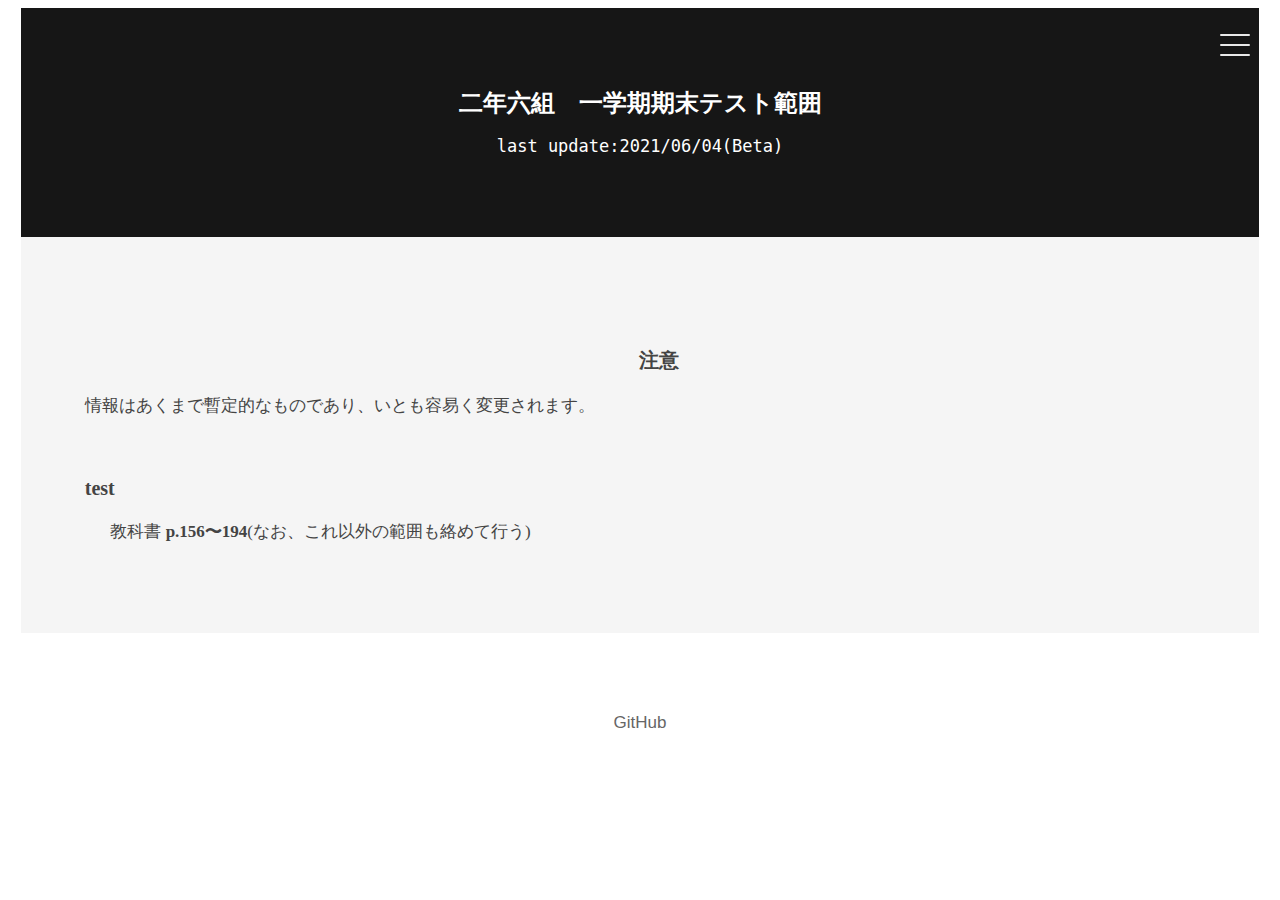
==== working/index.html @ 9695f6a7 "working commit" ====
<!DOCTYPE html>
<html lang="ja">
    <head>
        <meta charset="UTF-8">
        <meta name="viewport" content="width=device-width" />
        <title>期末テスト 範囲</title>
        <link rel="stylesheet" href="style.css" />
        <link rel="shortcut icon" type="image/x-icon" href="favicon.ico">
    </head>

    <body>
        <div id="navArea">
            <nav>
                <div class="inner">
                    <p>目次</p>
                    <ul>
                        <li><a href="#test">test</a></li>
                    </ul>
                </div>
            </nav>

            <div class="toggle_btn">
                <div class="toggle_bg">
                    <span></span>
                    <span></span>
                    <span></span>
                </div>
            </div>

            <div id="mask"></div>
        </div>

        <div class="wrapper">
            <header>
                <h1>二年六組　一学期期末テスト範囲</h1>
                <p><code>last update:2021/06/04(Beta)</code></p>
            </header>

            <main>
                <section class="contents_inner">
                    <h3 style="text-align: center;">注意</h3>
                    <p style="margin: 0 0 0 0;">情報はあくまで暫定的なものであり、いとも容易く変更されます。</p>
                </section>

                <br><br>
                
                <section class="contents__inner">
                    <h3 id="test">test</h3>
                    <p>教科書 <b>p.156〜194</b>(なお、これ以外の範囲も絡めて行う)</p>
                </section>
            </main>

            <footer>
                <p><a href="https://github.com/momizi06/public_html/">GitHub</a></p>
            </footer>

        </div>

        <script type="text/javascript" src="https://ajax.googleapis.com/ajax/libs/jquery/3.6.0/jquery.slim.min.js"></script>
        <script src="script.js"></script>
    </body>
</html>
---- working/style.css ----
@charset "utf-8";

@font-face {
  font-family: 'Noto Sans JP';
  font-style: normal;
  font-weight: 700;
  src: url("https://raw.githubusercontent.com/momizi06/public_html/main/font/NotoSansJP-Bold.woff") format('woff');
  font-display: swap;
}
  
@font-face {
  font-family: 'M PLUS 1p';
  font-style: normal;
  font-weight: 400;
  src: url("https://raw.githubusercontent.com/momizi06/public_html/main/font/mplus-1p-sub.woff") format('woff');
  font-display: swap;
}

@font-face {
  font-family: 'M PLUS Rounded 1c';
  font-style: normal;
  font-weight: 300;
  src: url("https://raw.githubusercontent.com/momizi06/public_html/main/font/mplus-1c-light-sub.woff") format('woff');
  font-display: swap;
}

:root {
  --main-cl: #444444;
  --foot-cl: #666;
  --body-bg: #fff;
  --main-bg: #f5f5f5;
  --foot-bg: #fff;
  --nav-bg:  #ffffff;
  --nav-in:  #333;
  --nav-ul:  1px solid #333;
}
@media (prefers-color-scheme: dark) {
  :root {
    --main-cl: #ddd;
    --foot-cl: #888;
    --body-bg: #000;
    --main-bg: #222;
    --foot-bg: #111;
    --nav-bg:  #222;
    --nav-in:  #aaa;
    --nav-ul:  1px solid #999;
  }
}

body {
  background: var(--body-bg);
}

.wrapper {
  position: relative;
  font-size: 17px;
  -webkit-transition: all .5s ease;
  transition: all .5s ease;
  z-index: 2;
  margin: 0 1vw 0 1vw;
}

header {
  padding: 7vh 2vw;
  background: #161616;
  color: #fff;
  text-align: center;
}

header h1 {
  font-size: 24px;
  font-family: "Noto Sans JP", sans-serif ;
}

header code {
  font-family: "M PLUS Rounded 1c", monospace;
}

main {
  padding: 10vh 2vw 10vh 5vw;
  background: var(--main-bg);
  color: var(--main-cl);
  font-family: 'M PLUS 1p', serif;
}
main h3 {
  font-size: 20px;
}

main p {
  margin: 0 0 0 2vw;
}

footer {
  padding: 7vh 0;
  background: var(--foot-bg);
  font-family: "M PLUS 1p", sans-serif;
  text-align: center;
}

footer a, footer a:hover, footer a:visited {
  color: var(--foot-cl);
  text-decoration: none;
}
nav {
  display: block;
  position: fixed;
  top: 0;
  left: -300px;
  bottom: 0;
  width: 300px;
  background: var(--nav-bg);
  overflow-x: hidden;
  overflow-y: auto;
  -webkit-overflow-scrolling: touch;
  transition: all .5s;
  z-index: 4;
  opacity: 0;
  font-family: 'M PLUS 1p', sans-serif;
}
.open nav {
  left: 0;
  opacity: 1;
}
nav .inner {
  padding: 25px;
}
nav .inner ul {
  list-style: none;
  margin: 0;
  padding: 0;
}
nav .inner p {
  color: var(--nav-in);
}
nav .inner li {
  position: relative;
  margin: 0;
  border-bottom: var(--nav-ul);
}
nav .inner ul li a {
  display: block;
  color: var(--nav-in);
  font-size: 14px;
  padding: 1em;
  text-decoration: none;
  transition-duration: 0.2s;
}
nav .inner ul li a:hover {
  background: #e4e4e4;
}
@media screen and (max-width: 767px) {
  nav {
    left: -220px;
    width: 220px;
  }
}

/*============
.toggle_btn
=============*/
.toggle_btn {
  display: block;
  position: fixed;
  top: 30px;
  right: 30px;
  width: 30px;
  height: 30px;
  transition: all .5s;
  cursor: pointer;
  mix-blend-mode: difference;
  z-index: 4;
}

.toggle_bg {
  background-color: transparent;
}

.toggle_btn span {
  display: block;
  position: absolute;
  left: 0;
  width: 30px;
  height: 2px;
  background-color: #fff/*var(--btn-bg)*/;
  border-radius: 4px;
  transition: all .5s;
}
.toggle_btn span:nth-child(1) {
  top: 4px;
}
.toggle_btn span:nth-child(2) {
  top: 14px;
}
.toggle_btn span:nth-child(3) {
  bottom: 4px;
}
.open .toggle_btn span {
  background-color: #fff;
  mix-blend-mode: normal;
}
.open .toggle_btn span:nth-child(1) {
  -webkit-transform: translateY(10px) rotate(-315deg);
  transform: translateY(10px) rotate(-315deg);
}
.open .toggle_btn span:nth-child(2) {
  opacity: 0;
}
.open .toggle_btn span:nth-child(3) {
  -webkit-transform: translateY(-10px) rotate(315deg);
  transform: translateY(-10px) rotate(315deg);
}

/*============
#mask
=============*/
#mask {
  display: none;
  transition: all .5s;
}
.open #mask {
  display: block;
  position: fixed;
  top: 0;
  left: 0;
  width: 100%;
  height: 100%;
  background: #000;
  opacity: .8;
  z-index: 3;
  cursor: pointer;
}
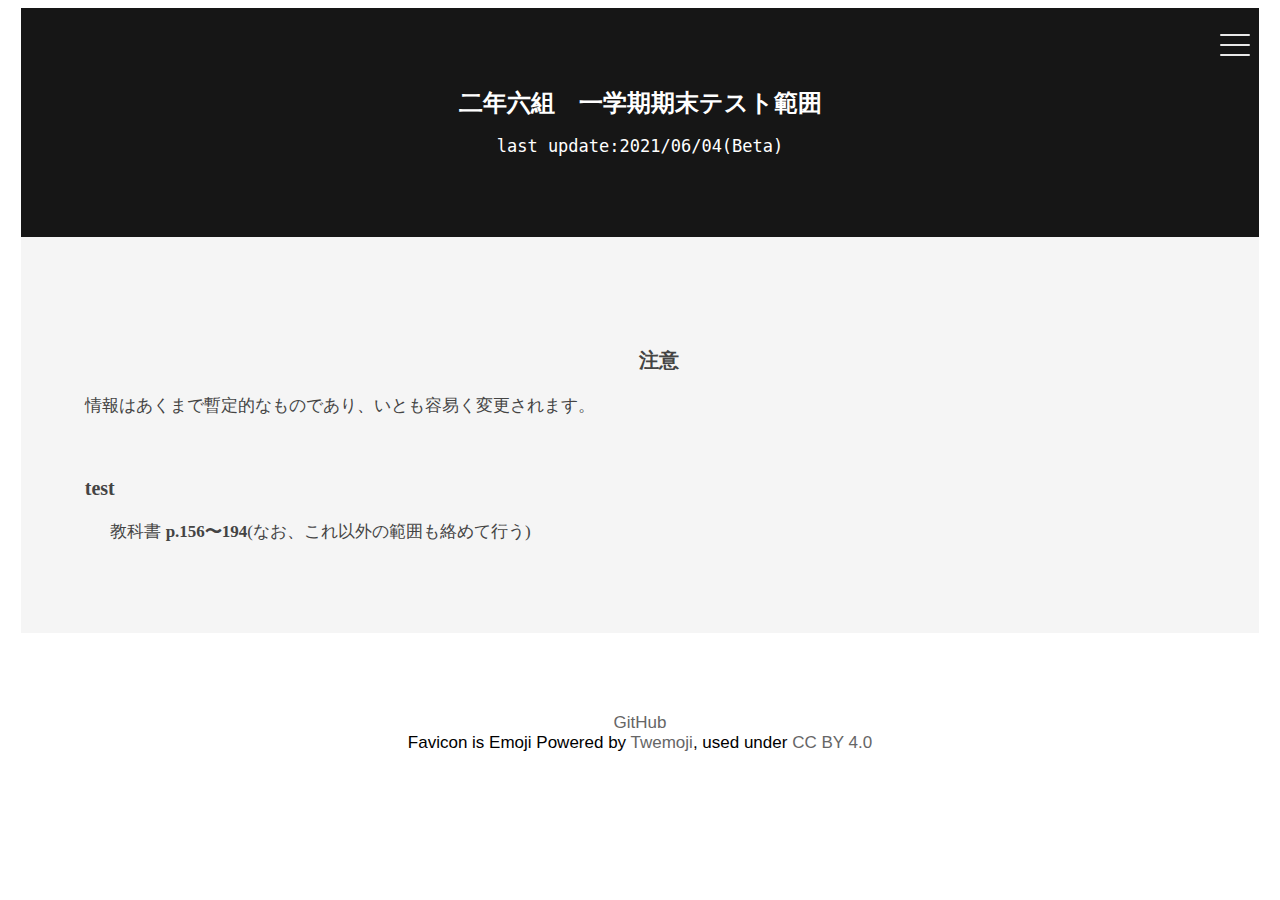
==== commit 9f924709: "Update index.html" ====
--- a/working/index.html
+++ b/working/index.html
@@ -51,7 +51,8 @@
             </main>
 
             <footer>
-                <p><a href="https://github.com/momizi06/public_html/">GitHub</a></p>
+                <p><a href="https://github.com/momizi06/public_html/">GitHub</a><br>
+                Favicon is Emoji Powered by <a href="https://twemoji.twitter.com/">Twemoji</a>, used under <a href="https://creativecommons.org/licenses/by/4.0/">CC BY 4.0</a></p>
             </footer>
 
         </div>
@@ -59,4 +60,4 @@
         <script type="text/javascript" src="https://ajax.googleapis.com/ajax/libs/jquery/3.6.0/jquery.slim.min.js"></script>
         <script src="script.js"></script>
     </body>
-</html>+</html>
